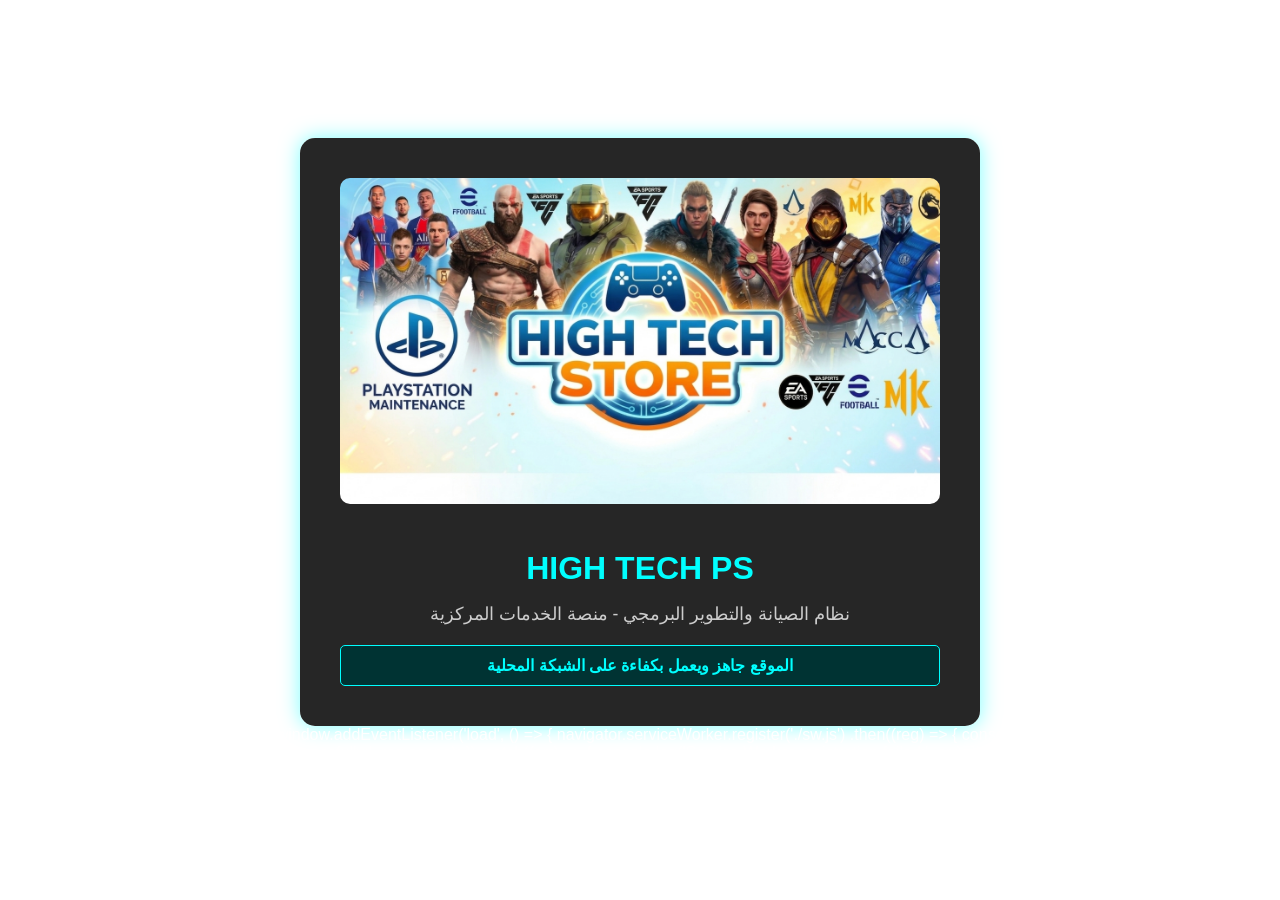
==== index.html @ 333f0402 "Add files via upload" ====
<!DOCTYPE html>
<html lang="ar" dir="rtl">
<head>
    <meta charset="UTF-8">
    <meta name="viewport" content="width=device-width, initial-scale=1.0">
    <title>HIGH TECH PS - صيانة وتطوير أجهزة الألعاب</title>
    <style>
        body {
            margin: 0;
            padding: 0;
            font-family: 'Segoe UI', Tahoma, Geneva, Verdana, sans-serif;
            background: url('background.jpg') no-repeat center center fixed;
            background-size: cover;
            color: #ffffff;
            text-align: center;
            height: 100vh;
            display: flex;
            flex-direction: column;
            justify-content: center;
            align-items: center;
        }
        .container {
            background: rgba(0, 0, 0, 0.85);
            padding: 40px;
            border-radius: 15px;
            box-shadow: 0 0 20px rgba(0, 255, 255, 0.5);
            max-width: 600px;
            width: 90%;
        }
        img.banner {
            max-width: 100%;
            height: auto;
            border-radius: 10px;
            margin-bottom: 20px;
        }
        h1 {
            color: #00ffff;
            margin-bottom: 10px;
        }
        p {
            color: #cccccc;
            font-size: 1.1rem;
        }
        .status {
            margin-top: 20px;
            padding: 10px;
            background: #003333;
            border: 1px solid #00ffff;
            border-radius: 5px;
            color: #00ffff;
            font-weight: bold;
        }
    </style>
</head>
<body>

    <div class="container">
        <img src="banner.png" alt="High Tech PS Banner" class="banner">
        <h1>HIGH TECH PS</h1>
        <p>نظام الصيانة والتطوير البرمجي - منصة الخدمات المركزية</p>
        <div class="status">الموقع جاهز ويعمل بكفاءة على الشبكة المحلية</div>
    </div>

</body
<script>
    if ('serviceWorker' in navigator) {
        window.addEventListener('load', () => {
            navigator.serviceWorker.register('./sw.js')
                .then((reg) => {
                    console.log('Service Worker registered successfully:', reg.scope);
                })
                .catch((err) => {
                    console.log('Service Worker registration failed:', err);
                });
        });
    }
</script>
>
</html>
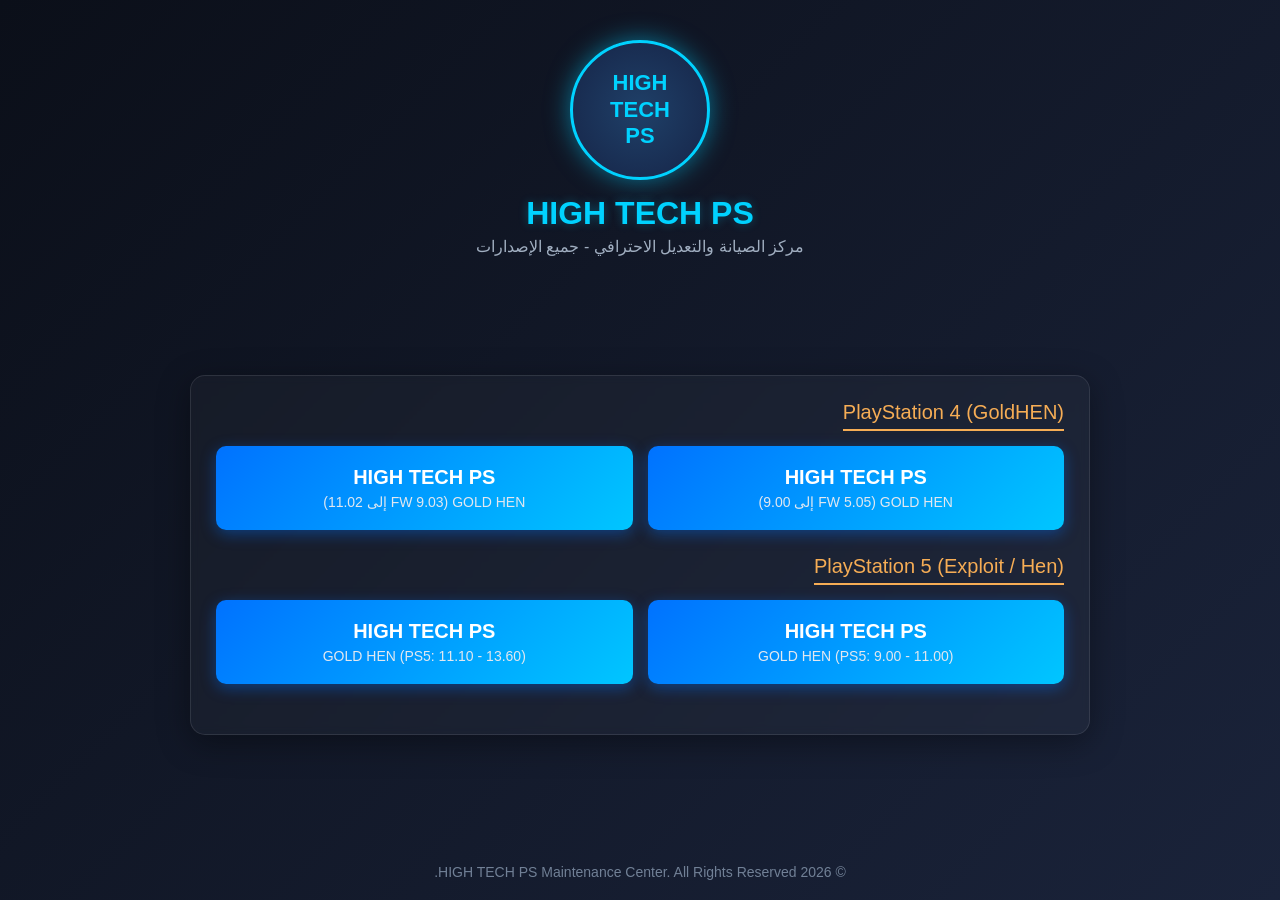
==== commit fcd998bf: "Revamp HTML structure and styling for PS exploits Updated the title and modified the styling for the" ====
--- a/index.html
+++ b/index.html
@@ -3,77 +3,191 @@
 <head>
     <meta charset="UTF-8">
     <meta name="viewport" content="width=device-width, initial-scale=1.0">
-    <title>HIGH TECH PS - صيانة وتطوير أجهزة الألعاب</title>
+    <title>HIGH TECH PS - Jailbreak Center</title>
     <style>
-        body {
+        * {
+            box-sizing: border-box;
             margin: 0;
             padding: 0;
             font-family: 'Segoe UI', Tahoma, Geneva, Verdana, sans-serif;
-            background: url('background.jpg') no-repeat center center fixed;
-            background-size: cover;
+        }
+        body {
+            background: linear-gradient(135deg, #0b0f19, #1a233a);
             color: #ffffff;
-            text-align: center;
-            height: 100vh;
+            min-height: 100vh;
             display: flex;
             flex-direction: column;
+            align-items: center;
+            justify-content: space-between;
+            padding: 20px;
+        }
+        header {
+            text-align: center;
+            margin-top: 20px;
+        }
+        .logo-container {
+            width: 140px;
+            height: 140px;
+            margin: 0 auto 15px;
+            border: 3px solid #00d2ff;
+            border-radius: 50%;
+            display: flex;
+            align-items: center;
             justify-content: center;
-            align-items: center;
+            background: radial-gradient(circle, #1f4068, #162447);
+            box-shadow: 0 0 25px rgba(0, 210, 255, 0.5);
+        }
+        .logo-text {
+            font-size: 22px;
+            font-weight: bold;
+            color: #00d2ff;
+            text-align: center;
+            line-height: 1.2;
+        }
+        h1 {
+            font-size: 32px;
+            color: #00d2ff;
+            text-shadow: 0 0 10px rgba(0, 210, 255, 0.3);
+            margin-bottom: 5px;
+        }
+        p.subtitle {
+            color: #a0aec0;
+            font-size: 16px;
         }
         .container {
-            background: rgba(0, 0, 0, 0.85);
-            padding: 40px;
+            width: 100%;
+            max-width: 900px;
+            background: rgba(255, 255, 255, 0.03);
+            border: 1px solid rgba(255, 255, 255, 0.1);
             border-radius: 15px;
-            box-shadow: 0 0 20px rgba(0, 255, 255, 0.5);
-            max-width: 600px;
-            width: 90%;
+            padding: 25px;
+            box-shadow: 0 8px 32px 0 rgba(0, 0, 0, 0.37);
+            backdrop-filter: blur(4px);
+            margin: 20px 0;
         }
-        img.banner {
-            max-width: 100%;
-            height: auto;
+        .section-title {
+            font-size: 20px;
+            color: #f6ad55;
+            margin-bottom: 15px;
+            border-bottom: 2px solid #f6ad55;
+            padding-bottom: 5px;
+            display: inline-block;
+        }
+        .grid {
+            display: grid;
+            grid-template-columns: repeat(auto-fit, minmax(250px, 1fr));
+            gap: 15px;
+            margin-bottom: 25px;
+        }
+        .btn-jailbreak {
+            background: linear-gradient(135deg, #0072ff, #00c6ff);
+            color: white;
+            border: none;
             border-radius: 10px;
-            margin-bottom: 20px;
+            padding: 20px;
+            cursor: pointer;
+            text-align: center;
+            transition: all 0.3s ease;
+            box-shadow: 0 4px 15px rgba(0, 114, 255, 0.4);
         }
-        h1 {
-            color: #00ffff;
-            margin-bottom: 10px;
+        .btn-jailbreak:hover {
+            transform: translateY(-3px);
+            box-shadow: 0 6px 20px rgba(0, 198, 255, 0.6);
         }
-        p {
-            color: #cccccc;
-            font-size: 1.1rem;
+        .btn-jailbreak:active {
+            transform: translateY(1px);
         }
-        .status {
-            margin-top: 20px;
-            padding: 10px;
-            background: #003333;
-            border: 1px solid #00ffff;
-            border-radius: 5px;
-            color: #00ffff;
+        .btn-title {
+            font-size: 20px;
             font-weight: bold;
+            margin-bottom: 5px;
+            display: block;
+        }
+        .btn-sub {
+            font-size: 14px;
+            color: #e2e8f0;
+        }
+        #alert {
+            margin-top: 15px;
+            padding: 12px;
+            border-radius: 8px;
+            background: rgba(0, 210, 255, 0.1);
+            border: 1px solid #00d2ff;
+            color: #00d2ff;
+            font-size: 16px;
+            text-align: center;
+            display: none;
+        }
+        footer {
+            text-align: center;
+            color: #718096;
+            font-size: 14px;
+            margin-top: 10px;
         }
     </style>
 </head>
 <body>
 
+    <header>
+        <div class="logo-container">
+            <div class="logo-text">HIGH<br>TECH<br>PS</div>
+        </div>
+        <h1>HIGH TECH PS</h1>
+        <p class="subtitle">مركز الصيانة والتعديل الاحترافي - جميع الإصدارات</p>
+    </header>
+
     <div class="container">
-        <img src="banner.png" alt="High Tech PS Banner" class="banner">
-        <h1>HIGH TECH PS</h1>
-        <p>نظام الصيانة والتطوير البرمجي - منصة الخدمات المركزية</p>
-        <div class="status">الموقع جاهز ويعمل بكفاءة على الشبكة المحلية</div>
+        <!-- قسم بلايستيشن 4 -->
+        <div class="section-title">PlayStation 4 (GoldHEN)</div>
+        <div class="grid">
+            <button class="btn-jailbreak" onclick="triggerExploit('PS4', '5.05 - 9.00')">
+                <span class="btn-title">HIGH TECH PS</span>
+                <span class="btn-sub">GOLD HEN (FW 5.05 إلى 9.00)</span>
+            </button>
+            <button class="btn-jailbreak" onclick="triggerExploit('PS4', '9.03 - 11.02')">
+                <span class="btn-title">HIGH TECH PS</span>
+                <span class="btn-sub">GOLD HEN (FW 9.03 إلى 11.02)</span>
+            </button>
+        </div>
+
+        <!-- قسم بلايستيشن 5 -->
+        <div class="section-title">PlayStation 5 (Exploit / Hen)</div>
+        <div class="grid">
+            <button class="btn-jailbreak" onclick="triggerExploit('PS5', '9.00 - 11.00')">
+                <span class="btn-title">HIGH TECH PS</span>
+                <span class="btn-sub">GOLD HEN (PS5: 9.00 - 11.00)</span>
+            </button>
+            <button class="btn-jailbreak" onclick="triggerExploit('PS5', '11.10 - 13.60')">
+                <span class="btn-title">HIGH TECH PS</span>
+                <span class="btn-sub">GOLD HEN (PS5: 11.10 - 13.60)</span>
+            </button>
+        </div>
+
+        <div id="alert">جاري تحميل الثغرة وتفعيل GoldHEN، يرجى الانتظار...</div>
     </div>
 
-</body
-<script>
-    if ('serviceWorker' in navigator) {
-        window.addEventListener('load', () => {
-            navigator.serviceWorker.register('./sw.js')
-                .then((reg) => {
-                    console.log('Service Worker registered successfully:', reg.scope);
-                })
-                .catch((err) => {
-                    console.log('Service Worker registration failed:', err);
-                });
-        });
-    }
-</script>
->
+    <footer>
+        <p>&copy; 2026 HIGH TECH PS Maintenance Center. All Rights Reserved.</p>
+    </footer>
+
+    <script>
+        function triggerExploit(consoleType, range) {
+            const alertBox = document.getElementById('alert');
+            alertBox.style.display = 'block';
+            alertBox.innerHTML = `جاري تفعيل تعديل ${consoleType} للإصدارات (${range}) بواسطة HIGH TECH PS...`;
+            
+            // محاكاة استدعاء الثغرة المدمجة
+            setTimeout(() => {
+                alertBox.innerHTML = `تم تحميل البيانات بنجاح! يرجى إغلاق المتصفح أو العودة للقائمة الرئيسية.`;
+            }, 3000);
+        }
+
+        // تسجيل الكاش للعمل بدون انترنت
+        if ('serviceWorker' in navigator) {
+            navigator.serviceWorker.register('sw.js')
+            .then(() => console.log("Cache Registered Successfully!"))
+            .catch((err) => console.log("Cache Registration Failed", err));
+        }
+    </script>
+</body>
 </html>
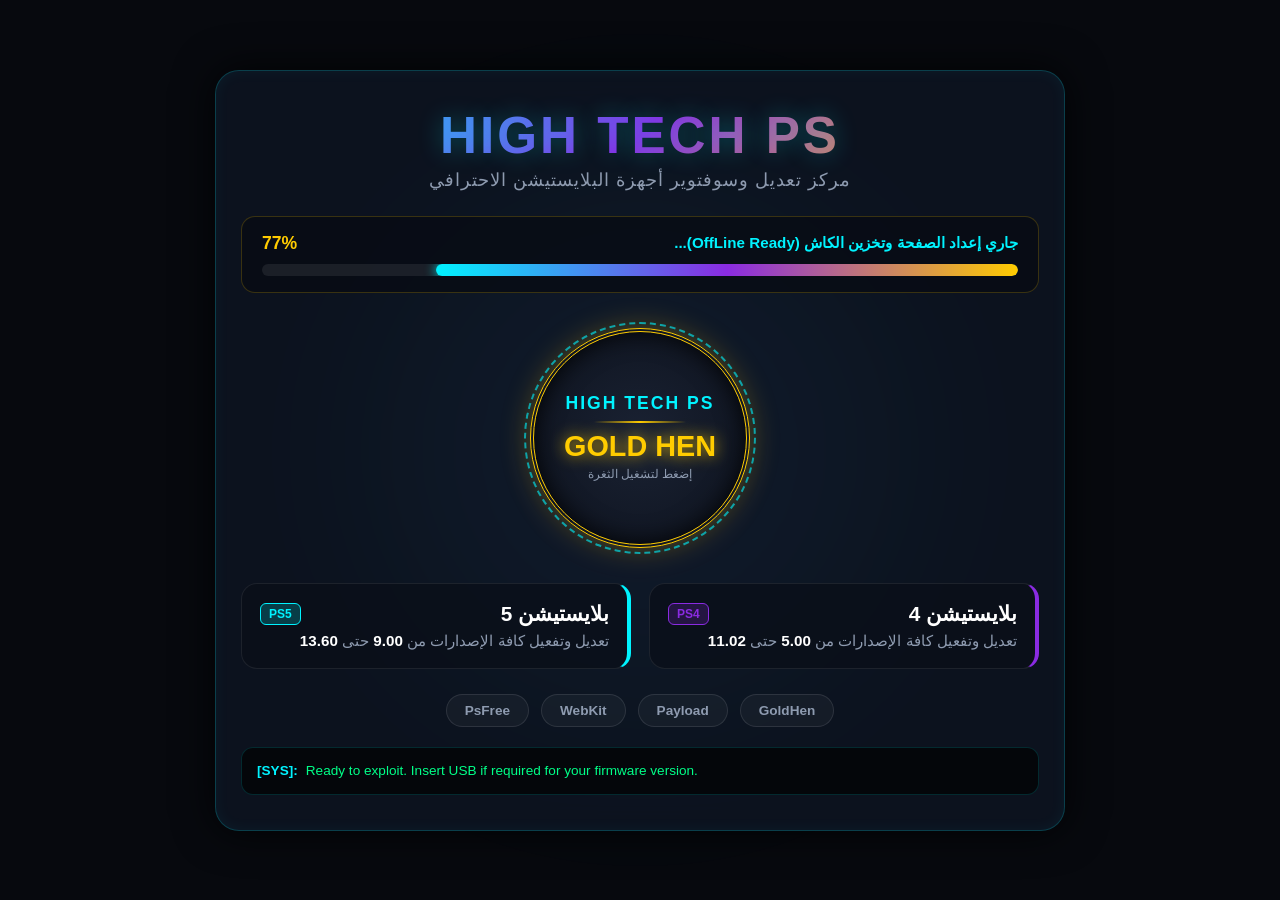
==== commit f5d9d7d2: "Add files via upload" ====
--- a/index.html
+++ b/index.html
@@ -3,191 +3,78 @@
 <head>
     <meta charset="UTF-8">
     <meta name="viewport" content="width=device-width, initial-scale=1.0">
-    <title>HIGH TECH PS - Jailbreak Center</title>
-    <style>
-        * {
-            box-sizing: border-box;
-            margin: 0;
-            padding: 0;
-            font-family: 'Segoe UI', Tahoma, Geneva, Verdana, sans-serif;
-        }
-        body {
-            background: linear-gradient(135deg, #0b0f19, #1a233a);
-            color: #ffffff;
-            min-height: 100vh;
-            display: flex;
-            flex-direction: column;
-            align-items: center;
-            justify-content: space-between;
-            padding: 20px;
-        }
-        header {
-            text-align: center;
-            margin-top: 20px;
-        }
-        .logo-container {
-            width: 140px;
-            height: 140px;
-            margin: 0 auto 15px;
-            border: 3px solid #00d2ff;
-            border-radius: 50%;
-            display: flex;
-            align-items: center;
-            justify-content: center;
-            background: radial-gradient(circle, #1f4068, #162447);
-            box-shadow: 0 0 25px rgba(0, 210, 255, 0.5);
-        }
-        .logo-text {
-            font-size: 22px;
-            font-weight: bold;
-            color: #00d2ff;
-            text-align: center;
-            line-height: 1.2;
-        }
-        h1 {
-            font-size: 32px;
-            color: #00d2ff;
-            text-shadow: 0 0 10px rgba(0, 210, 255, 0.3);
-            margin-bottom: 5px;
-        }
-        p.subtitle {
-            color: #a0aec0;
-            font-size: 16px;
-        }
-        .container {
-            width: 100%;
-            max-width: 900px;
-            background: rgba(255, 255, 255, 0.03);
-            border: 1px solid rgba(255, 255, 255, 0.1);
-            border-radius: 15px;
-            padding: 25px;
-            box-shadow: 0 8px 32px 0 rgba(0, 0, 0, 0.37);
-            backdrop-filter: blur(4px);
-            margin: 20px 0;
-        }
-        .section-title {
-            font-size: 20px;
-            color: #f6ad55;
-            margin-bottom: 15px;
-            border-bottom: 2px solid #f6ad55;
-            padding-bottom: 5px;
-            display: inline-block;
-        }
-        .grid {
-            display: grid;
-            grid-template-columns: repeat(auto-fit, minmax(250px, 1fr));
-            gap: 15px;
-            margin-bottom: 25px;
-        }
-        .btn-jailbreak {
-            background: linear-gradient(135deg, #0072ff, #00c6ff);
-            color: white;
-            border: none;
-            border-radius: 10px;
-            padding: 20px;
-            cursor: pointer;
-            text-align: center;
-            transition: all 0.3s ease;
-            box-shadow: 0 4px 15px rgba(0, 114, 255, 0.4);
-        }
-        .btn-jailbreak:hover {
-            transform: translateY(-3px);
-            box-shadow: 0 6px 20px rgba(0, 198, 255, 0.6);
-        }
-        .btn-jailbreak:active {
-            transform: translateY(1px);
-        }
-        .btn-title {
-            font-size: 20px;
-            font-weight: bold;
-            margin-bottom: 5px;
-            display: block;
-        }
-        .btn-sub {
-            font-size: 14px;
-            color: #e2e8f0;
-        }
-        #alert {
-            margin-top: 15px;
-            padding: 12px;
-            border-radius: 8px;
-            background: rgba(0, 210, 255, 0.1);
-            border: 1px solid #00d2ff;
-            color: #00d2ff;
-            font-size: 16px;
-            text-align: center;
-            display: none;
-        }
-        footer {
-            text-align: center;
-            color: #718096;
-            font-size: 14px;
-            margin-top: 10px;
-        }
-    </style>
+    <title>HIGH TECH PS - Official Host Exploit</title>
+    <link rel="stylesheet" href="style.css">
+    <link rel="manifest" href="manifest.json">
 </head>
 <body>
 
-    <header>
-        <div class="logo-container">
-            <div class="logo-text">HIGH<br>TECH<br>PS</div>
-        </div>
-        <h1>HIGH TECH PS</h1>
-        <p class="subtitle">مركز الصيانة والتعديل الاحترافي - جميع الإصدارات</p>
-    </header>
+    <div class="bg-glow"></div>
 
     <div class="container">
-        <!-- قسم بلايستيشن 4 -->
-        <div class="section-title">PlayStation 4 (GoldHEN)</div>
-        <div class="grid">
-            <button class="btn-jailbreak" onclick="triggerExploit('PS4', '5.05 - 9.00')">
-                <span class="btn-title">HIGH TECH PS</span>
-                <span class="btn-sub">GOLD HEN (FW 5.05 إلى 9.00)</span>
-            </button>
-            <button class="btn-jailbreak" onclick="triggerExploit('PS4', '9.03 - 11.02')">
-                <span class="btn-title">HIGH TECH PS</span>
-                <span class="btn-sub">GOLD HEN (FW 9.03 إلى 11.02)</span>
+        <!-- Main Brand Header -->
+        <header>
+            <h1>HIGH TECH PS</h1>
+            <p>مركز تعديل وسوفتوير أجهزة البلايستيشن الاحترافي</p>
+        </header>
+
+        <!-- Dynamic Cache Progress Bar -->
+        <div class="cache-wrapper">
+            <div class="cache-header">
+                <span id="cache-status">جاري إعداد الصفحة وتخزين الكاش (OffLine Ready)...</span>
+                <span id="cache-percent">0%</span>
+            </div>
+            <div class="progress-bar-bg">
+                <div id="progress-fill" class="progress-fill"></div>
+            </div>
+        </div>
+
+        <!-- Seal Action Button (الختم الرئيسي) -->
+        <div class="seal-wrapper">
+            <button id="seal-btn" class="seal-button" onclick="launchExploit()">
+                <div class="seal-content">
+                    <span class="seal-brand">HIGH TECH PS</span>
+                    <div class="seal-divider"></div>
+                    <span class="seal-goldhen">GOLD HEN</span>
+                    <span class="seal-sub">إضغط لتشغيل الثغرة</span>
+                </div>
             </button>
         </div>
 
-        <!-- قسم بلايستيشن 5 -->
-        <div class="section-title">PlayStation 5 (Exploit / Hen)</div>
-        <div class="grid">
-            <button class="btn-jailbreak" onclick="triggerExploit('PS5', '9.00 - 11.00')">
-                <span class="btn-title">HIGH TECH PS</span>
-                <span class="btn-sub">GOLD HEN (PS5: 9.00 - 11.00)</span>
-            </button>
-            <button class="btn-jailbreak" onclick="triggerExploit('PS5', '11.10 - 13.60')">
-                <span class="btn-title">HIGH TECH PS</span>
-                <span class="btn-sub">GOLD HEN (PS5: 11.10 - 13.60)</span>
-            </button>
+        <!-- Supported Devices Info -->
+        <section class="cards-grid">
+            <div class="card card-ps4">
+                <h2>
+                    <span>بلايستيشن 4</span>
+                    <span class="card-badge ps4-badge">PS4</span>
+                </h2>
+                <p>تعديل وتفعيل كافة الإصدارات من <strong>5.00</strong> حتى <strong>11.02</strong></p>
+            </div>
+
+            <div class="card card-ps5">
+                <h2>
+                    <span>بلايستيشن 5</span>
+                    <span class="card-badge ps5-badge">PS5</span>
+                </h2>
+                <p>تعديل وتفعيل كافة الإصدارات من <strong>9.00</strong> حتى <strong>13.60</strong></p>
+            </div>
+        </section>
+
+        <!-- Exploit Framework Stack -->
+        <footer class="tech-tags">
+            <div class="tag">GoldHen</div>
+            <div class="tag">Payload</div>
+            <div class="tag">WebKit</div>
+            <div class="tag">PsFree</div>
+        </footer>
+
+        <!-- Log Output Console -->
+        <div class="console-box">
+            <span class="console-prefix">[SYS]:</span>
+            <span id="console-log">Ready to exploit. Insert USB if required for your firmware version.</span>
         </div>
-
-        <div id="alert">جاري تحميل الثغرة وتفعيل GoldHEN، يرجى الانتظار...</div>
     </div>
 
-    <footer>
-        <p>&copy; 2026 HIGH TECH PS Maintenance Center. All Rights Reserved.</p>
-    </footer>
-
-    <script>
-        function triggerExploit(consoleType, range) {
-            const alertBox = document.getElementById('alert');
-            alertBox.style.display = 'block';
-            alertBox.innerHTML = `جاري تفعيل تعديل ${consoleType} للإصدارات (${range}) بواسطة HIGH TECH PS...`;
-            
-            // محاكاة استدعاء الثغرة المدمجة
-            setTimeout(() => {
-                alertBox.innerHTML = `تم تحميل البيانات بنجاح! يرجى إغلاق المتصفح أو العودة للقائمة الرئيسية.`;
-            }, 3000);
-        }
-
-        // تسجيل الكاش للعمل بدون انترنت
-        if ('serviceWorker' in navigator) {
-            navigator.serviceWorker.register('sw.js')
-            .then(() => console.log("Cache Registered Successfully!"))
-            .catch((err) => console.log("Cache Registration Failed", err));
-        }
-    </script>
+    <script src="cache.js"></script>
 </body>
-</html>
+</html>
--- a/style.css
+++ b/style.css
@@ -0,0 +1,299 @@
+:root {
+    --bg-dark: #07090e;
+    --panel-bg: rgba(15, 22, 36, 0.75);
+    --neon-blue: #00f3ff;
+    --neon-purple: #8a2be2;
+    --gold: #ffcc00;
+    --gold-light: #ffe875;
+    --text-main: #ffffff;
+    --text-muted: #8e9bb0;
+    --success: #00ff88;
+}
+
+* {
+    box-sizing: border-box;
+    margin: 0;
+    padding: 0;
+    font-family: 'Segoe UI', Tahoma, Geneva, Verdana, sans-serif;
+    user-select: none;
+}
+
+body {
+    background-color: var(--bg-dark);
+    color: var(--text-main);
+    min-height: 100vh;
+    display: flex;
+    justify-content: center;
+    align-items: center;
+    overflow-x: hidden;
+    position: relative;
+}
+
+/* Glowing Ambient Background */
+.bg-glow {
+    position: absolute;
+    width: 600px;
+    height: 600px;
+    background: radial-gradient(circle, rgba(138, 43, 226, 0.25) 0%, rgba(0, 243, 255, 0.15) 50%, transparent 70%);
+    top: 50%;
+    left: 50%;
+    transform: translate(-50%, -50%);
+    filter: blur(80px);
+    z-index: 0;
+    animation: pulseGlow 6s infinite alternate ease-in-out;
+}
+
+@keyframes pulseGlow {
+    0% { transform: translate(-50%, -50%) scale(0.9); opacity: 0.6; }
+    100% { transform: translate(-50%, -50%) scale(1.15); opacity: 0.9; }
+}
+
+.container {
+    position: relative;
+    z-index: 1;
+    width: 92%;
+    max-width: 850px;
+    background: var(--panel-bg);
+    border: 1px solid rgba(0, 243, 255, 0.2);
+    border-radius: 24px;
+    padding: 35px 25px;
+    box-shadow: 0 0 40px rgba(0, 0, 0, 0.8), inset 0 0 15px rgba(0, 243, 255, 0.05);
+    backdrop-filter: blur(16px);
+    text-align: center;
+}
+
+/* Header */
+header h1 {
+    font-size: 3.2rem;
+    font-weight: 900;
+    letter-spacing: 3px;
+    background: linear-gradient(135deg, var(--neon-blue), var(--neon-purple), var(--gold));
+    -webkit-background-clip: text;
+    -webkit-text-fill-color: transparent;
+    text-shadow: 0 0 25px rgba(0, 243, 255, 0.3);
+    margin-bottom: 5px;
+}
+
+header p {
+    color: var(--text-muted);
+    font-size: 1.1rem;
+    letter-spacing: 1px;
+}
+
+/* Cache Progress Bar */
+.cache-wrapper {
+    background: rgba(8, 12, 20, 0.8);
+    border: 1px solid rgba(255, 204, 0, 0.2);
+    border-radius: 14px;
+    padding: 16px 20px;
+    margin: 25px 0;
+}
+
+.cache-header {
+    display: flex;
+    justify-content: space-between;
+    align-items: center;
+    margin-bottom: 10px;
+    font-size: 0.95rem;
+}
+
+#cache-status {
+    color: var(--neon-blue);
+    font-weight: 600;
+}
+
+#cache-percent {
+    color: var(--gold);
+    font-weight: bold;
+    font-size: 1.1rem;
+}
+
+.progress-bar-bg {
+    width: 100%;
+    height: 12px;
+    background: rgba(255, 255, 255, 0.08);
+    border-radius: 8px;
+    overflow: hidden;
+}
+
+.progress-fill {
+    width: 0%;
+    height: 100%;
+    background: linear-gradient(90deg, var(--neon-blue), var(--neon-purple), var(--gold));
+    border-radius: 8px;
+    transition: width 0.2s ease-out;
+    box-shadow: 0 0 12px var(--neon-blue);
+}
+
+/* Seal Button (ختم كبير) */
+.seal-wrapper {
+    margin: 35px 0;
+    display: flex;
+    justify-content: center;
+    align-items: center;
+}
+
+.seal-button {
+    position: relative;
+    width: 220px;
+    height: 220px;
+    border-radius: 50%;
+    background: radial-gradient(circle, #1a2233 0%, #0d121d 100%);
+    border: 4px double var(--gold);
+    outline: none;
+    cursor: pointer;
+    box-shadow: 0 0 30px rgba(255, 204, 0, 0.3), inset 0 0 25px rgba(0, 0, 0, 0.9);
+    transition: all 0.3s cubic-bezier(0.175, 0.885, 0.32, 1.275);
+    display: flex;
+    justify-content: center;
+    align-items: center;
+}
+
+.seal-button::before {
+    content: '';
+    position: absolute;
+    top: -10px; left: -10px; right: -10px; bottom: -10px;
+    border-radius: 50%;
+    border: 2px dashed var(--neon-blue);
+    animation: rotateSeal 20s linear infinite;
+    opacity: 0.6;
+}
+
+@keyframes rotateSeal {
+    0% { transform: rotate(0deg); }
+    100% { transform: rotate(360deg); }
+}
+
+.seal-button:hover {
+    transform: scale(1.08);
+    box-shadow: 0 0 45px rgba(255, 204, 0, 0.6), inset 0 0 20px rgba(0, 243, 255, 0.4);
+    border-color: var(--gold-light);
+}
+
+.seal-button:active {
+    transform: scale(0.96);
+}
+
+.seal-content {
+    display: flex;
+    flex-direction: column;
+    align-items: center;
+    text-align: center;
+    line-height: 1.2;
+}
+
+.seal-brand {
+    font-size: 1.1rem;
+    font-weight: 800;
+    color: var(--neon-blue);
+    letter-spacing: 2px;
+}
+
+.seal-divider {
+    width: 60%;
+    height: 2px;
+    background: linear-gradient(90deg, transparent, var(--gold), transparent);
+    margin: 6px 0;
+}
+
+.seal-goldhen {
+    font-size: 1.8rem;
+    font-weight: 900;
+    color: var(--gold);
+    text-shadow: 0 0 15px rgba(255, 204, 0, 0.8);
+}
+
+.seal-sub {
+    font-size: 0.75rem;
+    color: var(--text-muted);
+    margin-top: 4px;
+}
+
+/* Cards Grid */
+.cards-grid {
+    display: grid;
+    grid-template-columns: 1fr 1fr;
+    gap: 18px;
+    margin: 25px 0;
+}
+
+@media (max-width: 600px) {
+    .cards-grid { grid-template-columns: 1fr; }
+}
+
+.card {
+    background: rgba(10, 15, 25, 0.8);
+    border-radius: 16px;
+    padding: 18px;
+    border: 1px solid rgba(255, 255, 255, 0.08);
+    text-align: right;
+}
+
+.card-ps4 { border-right: 4px solid var(--neon-purple); }
+.card-ps5 { border-right: 4px solid var(--neon-blue); }
+
+.card h2 {
+    font-size: 1.3rem;
+    margin-bottom: 6px;
+    display: flex;
+    justify-content: space-between;
+    align-items: center;
+}
+
+.card-badge {
+    font-size: 0.75rem;
+    padding: 3px 8px;
+    border-radius: 6px;
+    font-weight: bold;
+}
+
+.ps4-badge { background: rgba(138, 43, 226, 0.2); color: var(--neon-purple); border: 1px solid var(--neon-purple); }
+.ps5-badge { background: rgba(0, 243, 255, 0.2); color: var(--neon-blue); border: 1px solid var(--neon-blue); }
+
+.card p {
+    font-size: 0.95rem;
+    color: var(--text-muted);
+}
+
+.card strong { color: var(--text-main); }
+
+/* Tech Footer */
+.tech-tags {
+    display: flex;
+    justify-content: center;
+    gap: 12px;
+    flex-wrap: wrap;
+    margin-top: 15px;
+}
+
+.tag {
+    background: rgba(255, 255, 255, 0.04);
+    border: 1px solid rgba(255, 255, 255, 0.1);
+    padding: 8px 18px;
+    border-radius: 20px;
+    font-size: 0.85rem;
+    font-weight: 600;
+    color: var(--text-muted);
+}
+
+.console-box {
+    background: #04060a;
+    border: 1px solid rgba(0, 243, 255, 0.15);
+    border-radius: 12px;
+    padding: 12px 15px;
+    margin-top: 20px;
+    font-family: monospace;
+    font-size: 0.85rem;
+    color: var(--success);
+    text-align: right;
+    min-height: 48px;
+    display: flex;
+    align-items: center;
+    direction: ltr;
+}
+
+.console-prefix {
+    color: var(--neon-blue);
+    margin-right: 8px;
+    font-weight: bold;
+}
